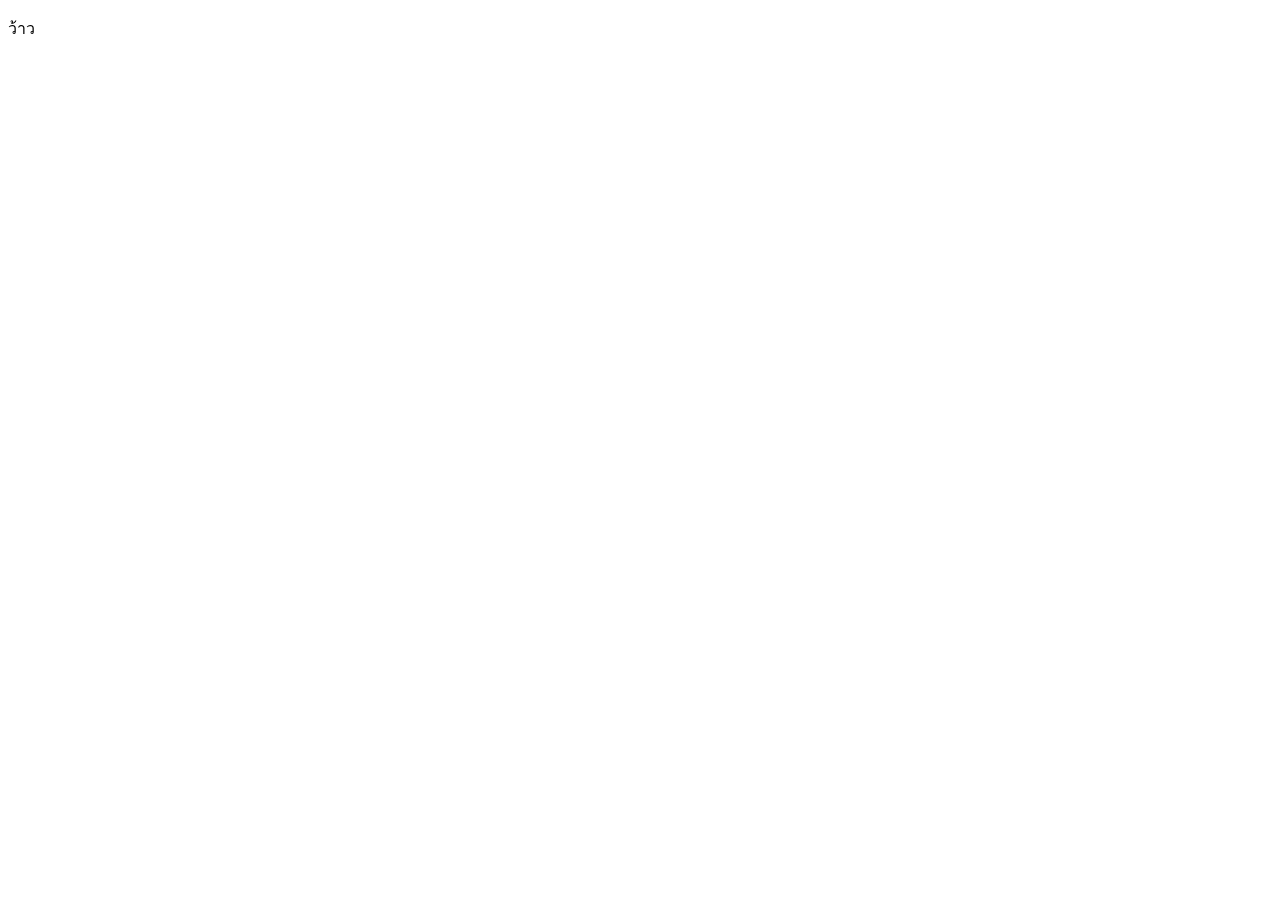
==== index.html @ 496f0a7c "Initial commit: setup project structure and starter code (closes #1)" ====
<!DOCTYPE html>
<html lang="en">
<head>
    <meta charset="UTF-8">
    <meta name="viewport" content="width=device-width, initial-scale=1.0">
    <title>Document</title>
</head>
<body>
    
 <p>ว้าว</p>

    
</body>
</html>
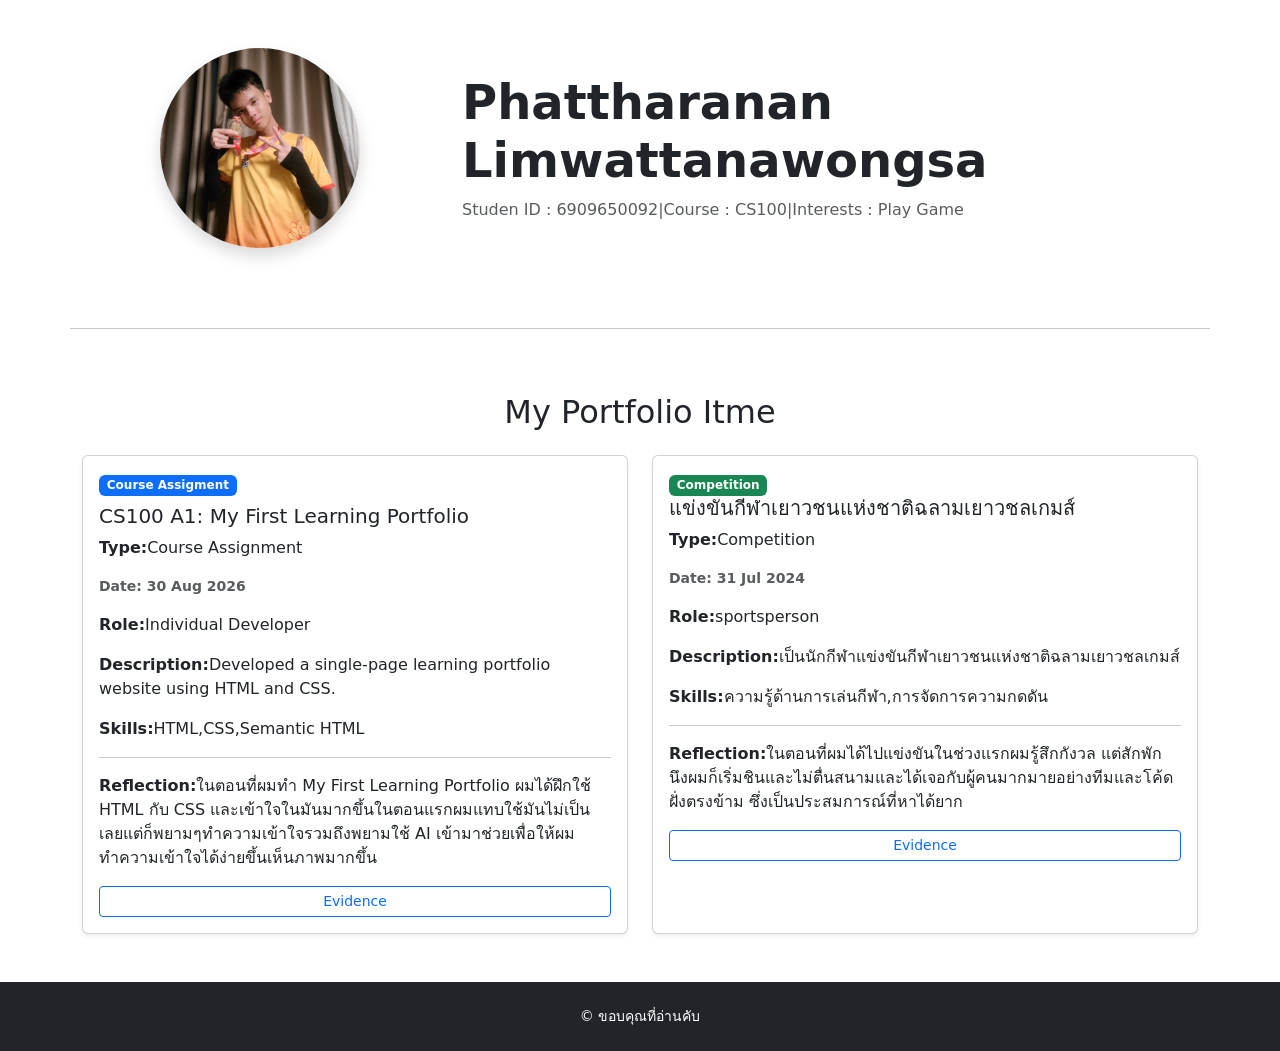
==== commit 474e8e68: "Update index.html, styles, and add portfolio evidence folder (closes #1)" ====
--- a/index.html
+++ b/index.html
@@ -3,11 +3,71 @@
 <head>
     <meta charset="UTF-8">
     <meta name="viewport" content="width=device-width, initial-scale=1.0">
-    <title>Document</title>
+    <title>My Learning Portfolio</title>
+    <link href="https://cdn.jsdelivr.net/npm/bootstrap@5.3.3/dist/css/bootstrap.min.css" rel="stylesheet">
+    <link rel="stylesheet" href="css/style.css">
 </head>
 <body>
-    
- <p>ว้าว</p>
+
+    <header class="container py-5">
+        <div class="row align-items-center">
+            <div class="col-md-4 text-center">
+                <img src="media/kallart.jpg" alt="Profile Picture" class="img-fluid rounded-circle mb-3 shadow" style="width: 200px; height: 200px; object-fit: cover;">
+            </div>
+            <div class="col-md-8">
+                <h1 class="display-5 fw-bold">Phattharanan Limwattanawongsa</h1>
+                <p class="text-muted">Studen ID : 6909650092|Course : CS100|Interests : Play Game</p>
+                <p></p>
+            </div>
+        </div>
+    </header>
+
+    <hr class="container">
+
+    <section id="Portfolio" class="container py-5">
+        <h2 class="mb-4 text-center">My Portfolio Itme</h2>
+        <div class="row g-4">
+            <div class="col-md-6">
+                <div class="card h-100 shadow-sm">
+                    <div class="card-body">
+                        <span class="badge bg-primary mb-2">Course Assigment</span>
+                        <h3 class="card-title h5">CS100 A1: My First Learning Portfolio</h3>
+                        <p class="card-text"><strong>Type:</strong>Course Assignment</p>
+                        <p class="text-muted small"><strong>Date: 30 Aug 2026</strong></p>
+                        <p class="card-text"><strong>Role:</strong>Individual Developer</p>
+                        <p class="card-text"><strong>Description:</strong>Developed a single-page learning portfolio website using HTML and CSS.</p>
+                        <p class="card-text"><strong>Skills:</strong>HTML,CSS,Semantic HTML</p>
+                        <hr>
+                        <p class="card-text"><strong>Reflection:</strong>ในตอนที่ผมทำ My First Learning Portfolio ผมได้ฝึกใช้ HTML กับ CSS และเข้าใจในมันมากขึ้นในตอนแรกผมแทบใช้มันไม่เป็นเลยแต่ก็พยามๆทำความเข้าใจรวมถึงพยามใช้ AI เข้ามาช่วยเพื่อให้ผมทำความเข้าใจได้ง่ายขึ้นเห็นภาพมากขึ้น<br></p>
+                        <a href="https://drive.google.com/drive/folders/1Qx_52ySjRluvRnc2GKP6WP-MuCJtF1Lr?usp=sharing" target="_blank" class="btn btn-sm btn-outline-primary w-100">Evidence</a>
+                    </div>
+                </div>
+            </div>
+
+           <div class="col-md-6">
+                <div class="card h-100 shadow-sm">
+                    <div class="card-body">
+                        <span class="badge bg-success">Competition</span>
+                        <h3 class="card-title h5">แข่งขันกีฬาเยาวชนแห่งชาติฉลามเยาวชลเกมส์</h3>
+                        <p class="card-text"><strong>Type:</strong>Competition</p>
+                        <p class="text-muted small"><strong>Date: 31 Jul 2024</strong></p>
+                        <p class="card-text"><strong>Role:</strong>sportsperson</p>
+                        <p class="card-text"><strong>Description:</strong>เป็นนักกีฬาแข่งขันกีฬาเยาวชนแห่งชาติฉลามเยาวชลเกมส์</p>
+                        <p class="card-text"><strong>Skills:</strong>ความรู้ด้านการเล่นกีฬา,การจัดการความกดดัน</p>
+                        <hr>
+                        <p class="card-text"><strong>Reflection:</strong>ในตอนที่ผมได้ไปแข่งขันในช่วงแรกผมรู้สึกกังวล แต่สักพักนึงผมก็เริ่มชินและไม่ตื่นสนามและได้เจอกับผู้คนมากมายอย่างทีมและโค้ดฝั่งตรงข้าม ซึ่งเป็นประสมการณ์ที่หาได้ยาก<br></p>
+                        <a href="https://drive.google.com/file/d/1XIsbMcAmE2LhqrLEE5inxY0CDj2SmDMH/view?usp=sharing" target="_blank" class="btn btn-sm btn-outline-primary w-100">Evidence</a>
+                    </div>
+                </div>
+            </div>
+        </div>
+    </section>
+ 
+    <footer class="bg-dark text-white text-center py-4">
+        <div class="container">
+            <p class="mb-0 small">&copy; ขอบคุณที่อ่านคับ </p>
+        </div>
+    </footer>
 
     
 </body>
--- a/css/style.css
+++ b/css/style.css
@@ -0,0 +1,15 @@
+html {
+    scroll-behavior: smooth;
+    scroll-padding-top: 70px;
+}
+.profile-img {
+    width: 200;
+    height: 200;
+    object-fit: cover;
+}
+.card {
+    transition: transform 0.2s ease-in-out;
+}
+.card:hover {
+    transform: translateY(-4px);
+}
